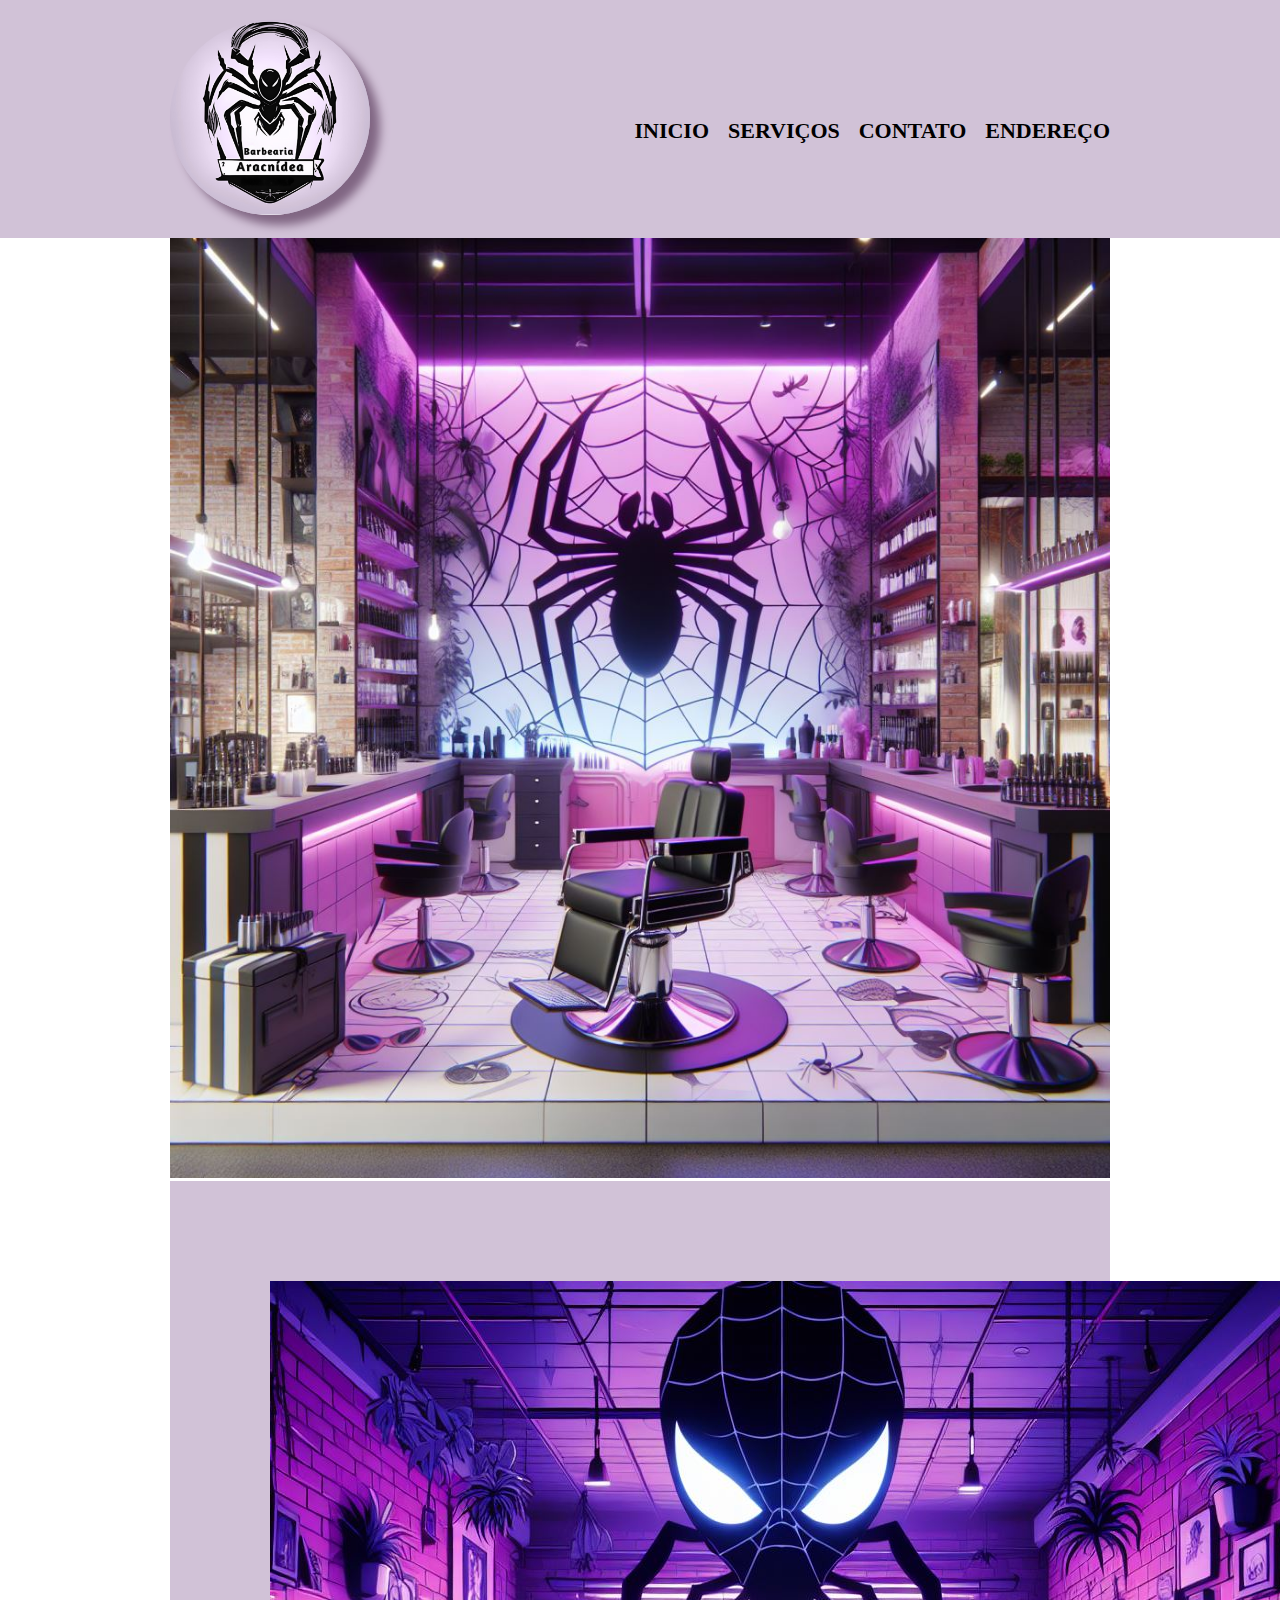
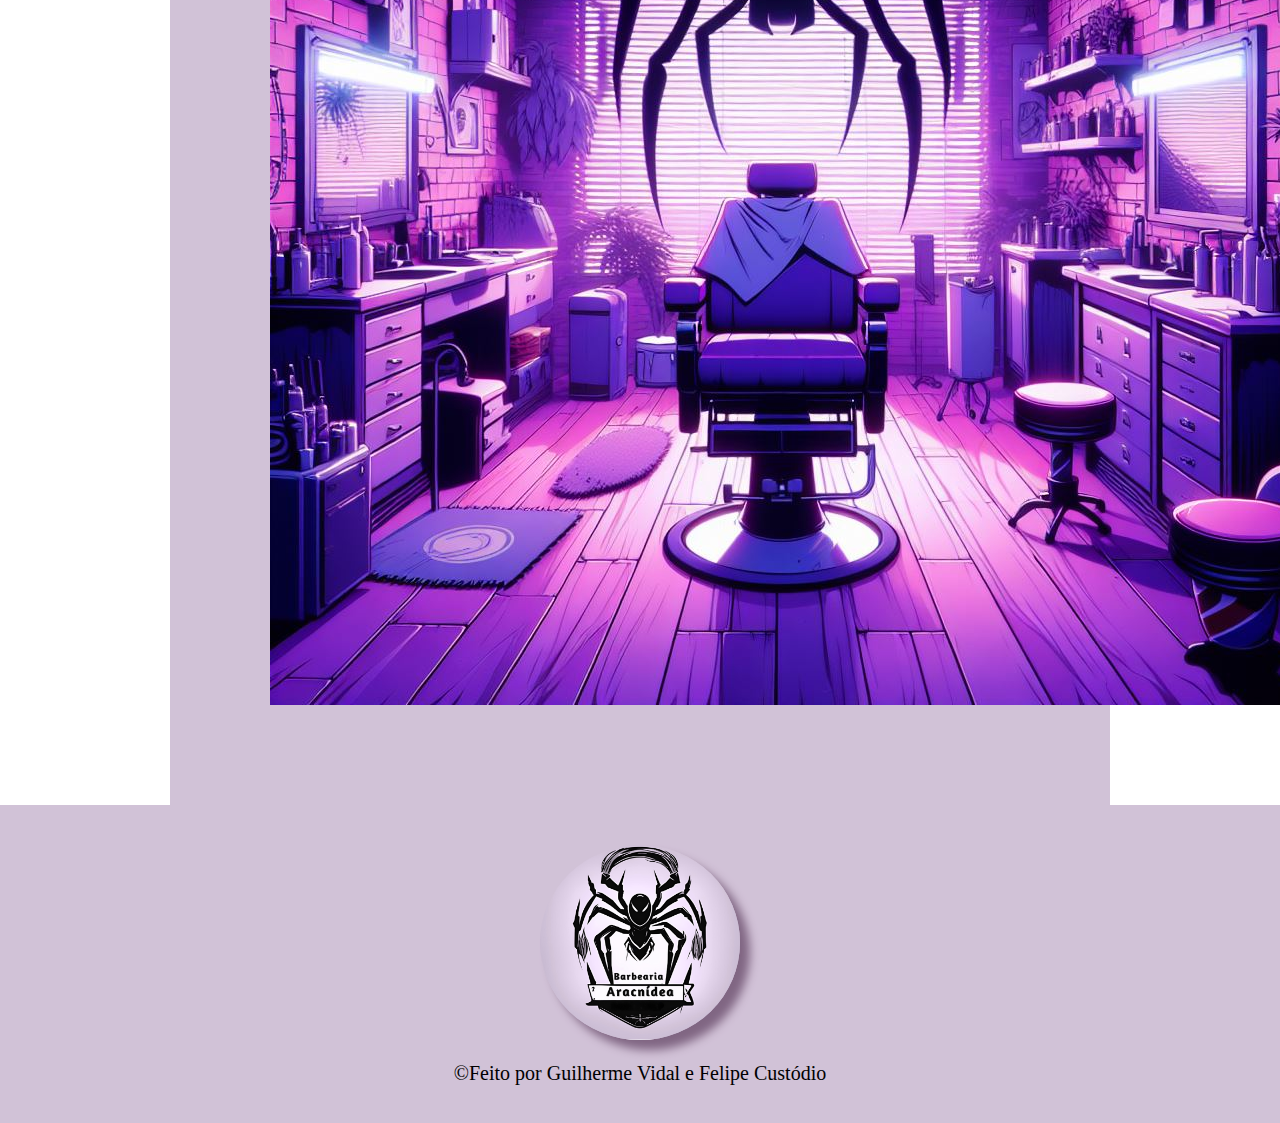
==== index.html @ 543e8085 "CADE MEU TEXTO" ====
<!DOCTYPE html>

<html lang="pt-br">

<head> 

    <meta charset="UTF-8">

    <meta name="viewport" content="width=device-width, initial-scale=1.0">

   <title>Barbearia do Homem Aranha</title>

   <link rel="stylesheet" href="./src/css/reset.css">
    <link rel="stylesheet" href="./src/css/style.css">  
</head>

<body>
   <header>
       
      <div class="caixa"> 
       
  
          <h1><img src="./src/img/homembarbeiro.png"></h1>
          <nav>
      <ul>
          <li><a href="Inicio.html">Inicio</a></li>
          <li><a href="servicos.html">Serviços</a></li>
          <li><a href="contato.html">Contato</a></li>
       <li><a href="enderecos.html">Endereço</a></li>
          </ul>
      </nav>
      </div>
  </header>


   <main>
 <section class="container">

    <img id="banner" src="./src/img/rosa-pra-branco.png.jpeg">
   
   </section>
   
    <section class="principal">
      
   <h2 class="titulo-principal"><p>🕸️Bem-vindo à Barbearia  Aracnídea!🕸️ 

   </h2>
    <b id="missao"><strong>🕷️Procurando por uma experiência de barbearia que seja fora do comum?🕷️ </strong>
   

   <p>Então venha à Barbearia Aracnídea, o local onde o estilo se entrelaça com a coragem, e a elegância é tecida com precisão. </p>
      
    <p>  Situada no coração da cidade, a Barbearia Aracnídea é mais do que apenas um espaço para cortes de cabelo e barba;
      
      é um santuário para os homens que buscam uma experiência única,
      
      inspirada na força e na astúcia das aranhas.</p>
     </b>
   </secion>  

   <div class="decoracao">
      <h3 class="titulo-centralizado">Decoração</h3>
      <ul>
         <li class="itens">Ao entrar, você será recebido por uma grande imagem de uma Aranha, presa na parede. </li>
     
         <li class="itens"> As cores predominantes são o roxo e o branco, deixando uma aparencia mais neon. </li>
     
         <li class="itens">Na Barbearia Aracnídea, os clientes não apenas recebem um corte de cabelo ou barba, mas também mergulham em uma experiência sensorial..</li> 
     
         <li class="itens">Enquanto aguardam, podem desfrutar de uma bebida especial, inspirada na teia de aranha, e relaxar em poltronas confortáveis, imersos na atmosfera única da barbearia. </li>

         <li class="itens"><b>A Barbearia Aracnídea é mais do que um local de cuidados masculinos; é um refúgio onde a ousadia e a elegância se encontram. Com sua atmosfera única e serviços de alta qualidade, a Barbearia Aracnídea convida os homens a se entregarem a uma experiência que combina a destreza das aranhas com a arte da barbearia.</b></li>
      </ul>
      <img src="./src/img/roxo-pra-branco.png.jpeg" class="imagemdadecoracao">

   </main>

   <footer>
      <img src="./src/img/homembarbeiro.png">
      <p class="copyright">&copy;Feito por Guilherme Vidal e Felipe Custódio</p>
      
      
   </footer>
 
   </div>
</body>

</html>
---- src/css/style.css ----
header h1 img{
    width: 200px;
    border-radius: 50%;
    box-shadow:10px 10px 10px rgb(128, 102, 131)
}
header{
    background-color: #D1C2D7;
    padding: 20px 0;
    
}
nav li {
   display:inline;
    margin: 0 0 0 15px;

}
 nav a {
    text-transform: uppercase;
    color: black;
    font-weight: bold;
    font-size: 22px;
    text-decoration: none;

 }

 .caixa {
     position: relative;
     width: 940px;
     margin: 0 auto;

 }
 nav {
    position: absolute;
    top: 100px;
    right:0px;

 }

 nav a:hover {
   color:purple;
   text-decoration: none;
 }

 .servicos {
    width:940px;
    margin: 0 auto;
    padding:50px 0;
 }

 .servicos li {
    display:inline-block;
    text-align: center;
    width: 30%;
    vertical-align: top;
    margin: 0 1.5%;
    padding: 30px 20px;
    box-sizing: border-box;
    border: 2px solid black;
    border-radius: 10px ;

 }
 .servicos li:hover{
   border-color: orangered;
 }
 .servicos li:active{
   border-color: chartreuse;
 }
 .servicos li:hover h2{
   font-size: 34px;
 }

 .servicos li img {
   width: 250px;

 }
.servicos h2{
   font-size: 30px;
   font-weight: bold;
}
.servico-descricao{
   font-size: 18px;
}
.servicos-preco {
   font-size: 22px;
   font-weight: bold;
   margin-top: 10px;

}
footer{
   background-color: 
   #D1C2D7;
   text-align: center;
   padding: 40px 0;

}
footer img{
   width:200px;
   border-radius: 50%;
   box-shadow:10px 10px 10px rgb(128, 102, 131)
}
.copyright{
   color:black;
   font-size: 20px;
   margin:20px 0 0;
}
main{
   width: 940px;
   margin: 0 auto;
  
}

form {
   margin: 40px 0;
}

form label , form p {
   display: block;
   font-size: 20px;
   margin: 0 0 10px;
}
.input-padrao{
display: block;
margin: 0 0 20px;
padding: 10px 25px;
width: 50%;
}
.checkbox{
   margin: 20px 0;
}

.enviar{
   width: 40%;
   padding: 15px 0 ;
   background-color: #55b658;
   color: white;
   font-weight: bold;
   font-size: 10px;
   border: none;
   border-radius: 5px;
   transition: 1s  all;
   cursor: pointer;
}
input[type=submit]:hover {
   background-color: #407a43;
   transform: scale(1.2);
 }

table{
   margin: 20px 0 40px;

}

thead{
   background-color: #55b658;
   color:white;
   font-weight: bold;


}
td, th{
   border: 1px solid black;
   padding: 8px 15px;
}
/* css da pagina principal*/

#banner{
   
   width: 100%;/* view width(largura da imagem)*/
   /*height:150vh;  view height(altura da imagem)
   background-size: cover;
   box-shadow: 1px 10px 10px #6B0098;*/
}
.principal{ 
   background-color: #D1C2D7;
   padding:100px;
   text-align: center;
   font-size:0em;
   margin:0 0 1em;
   clear:left
}
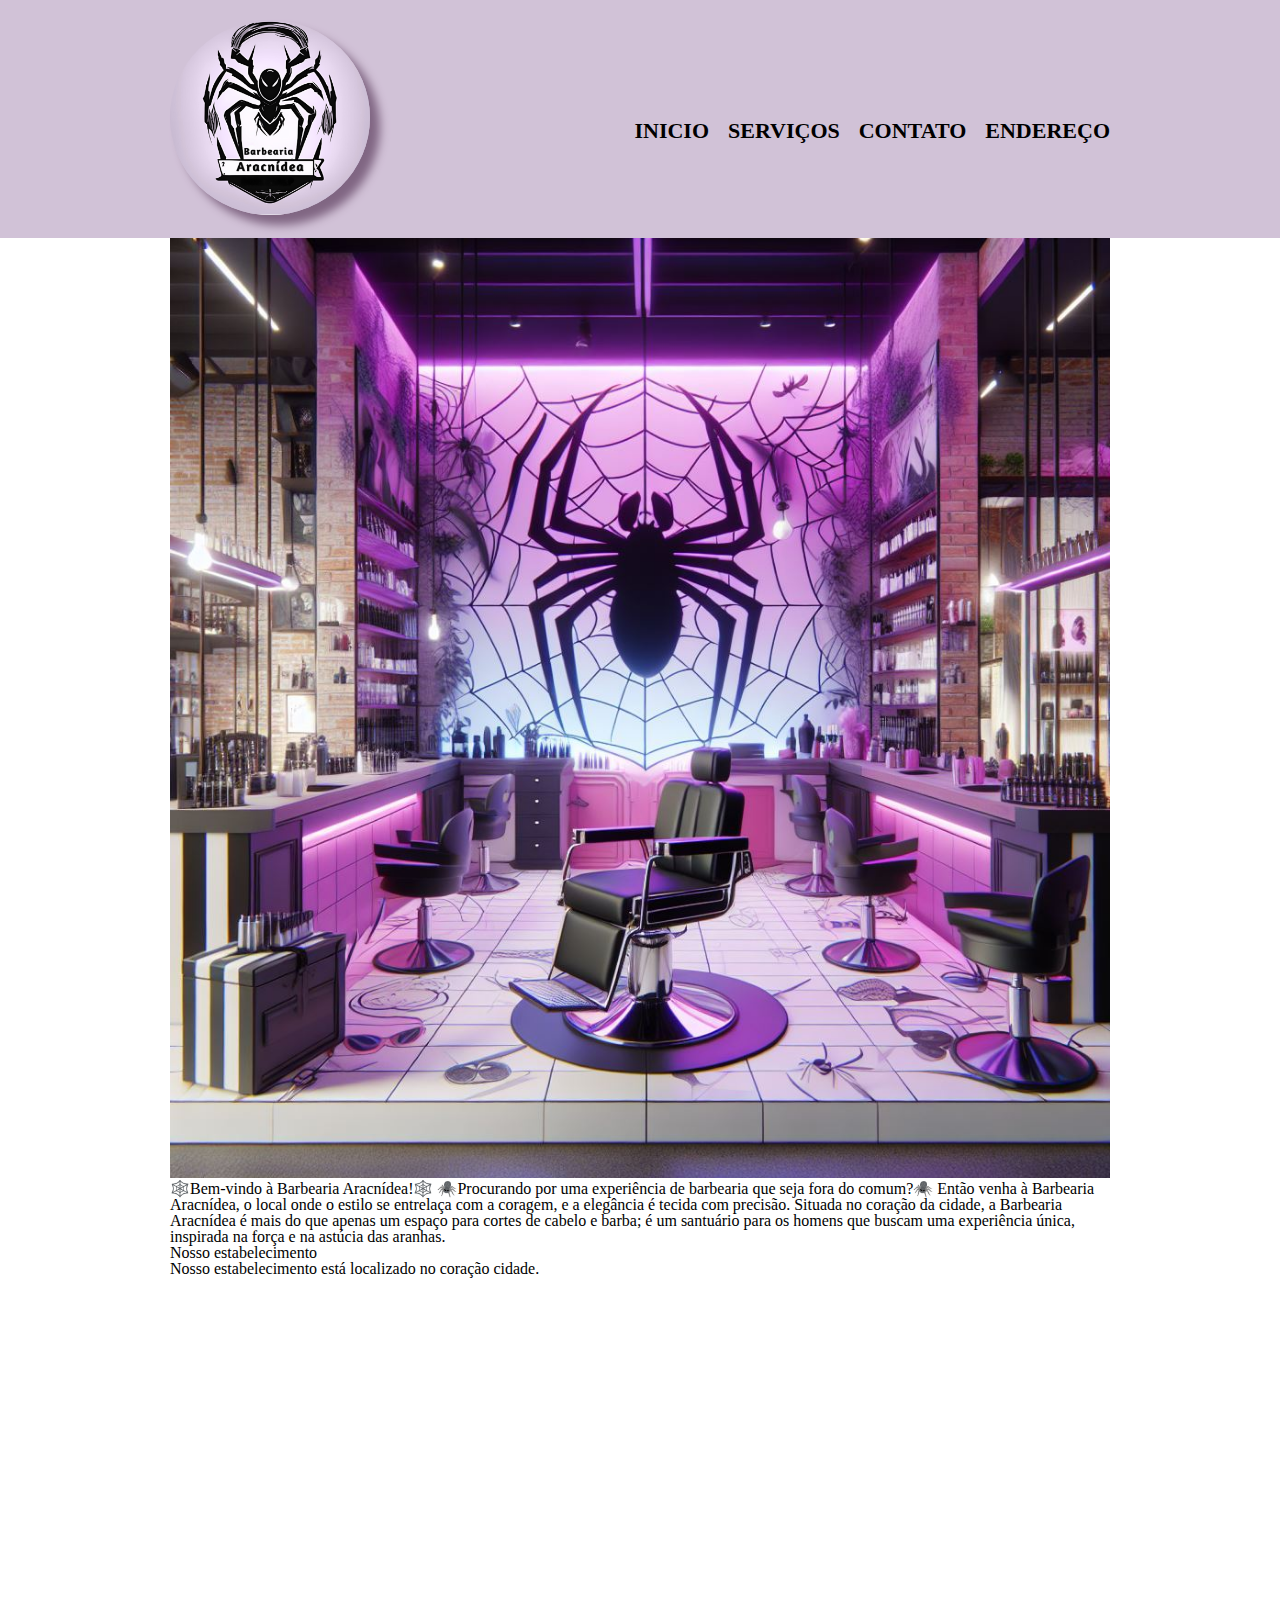
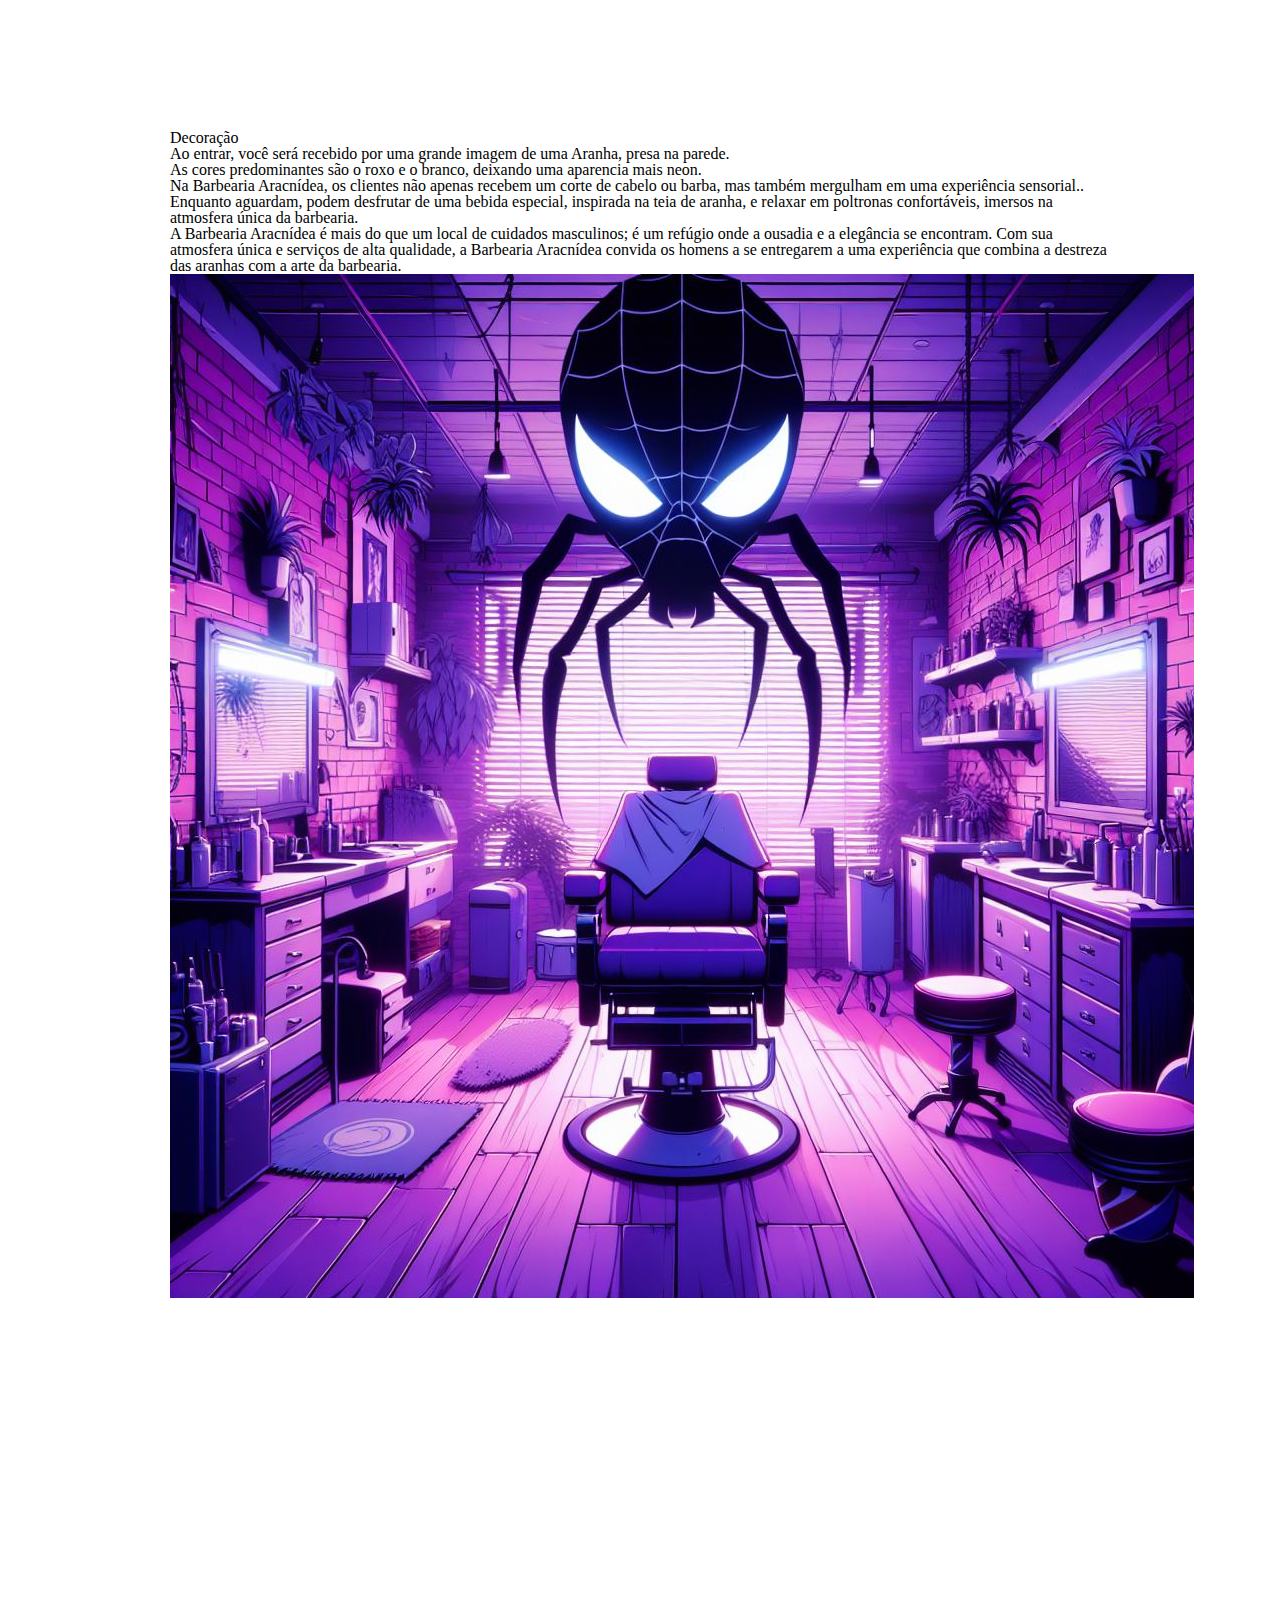
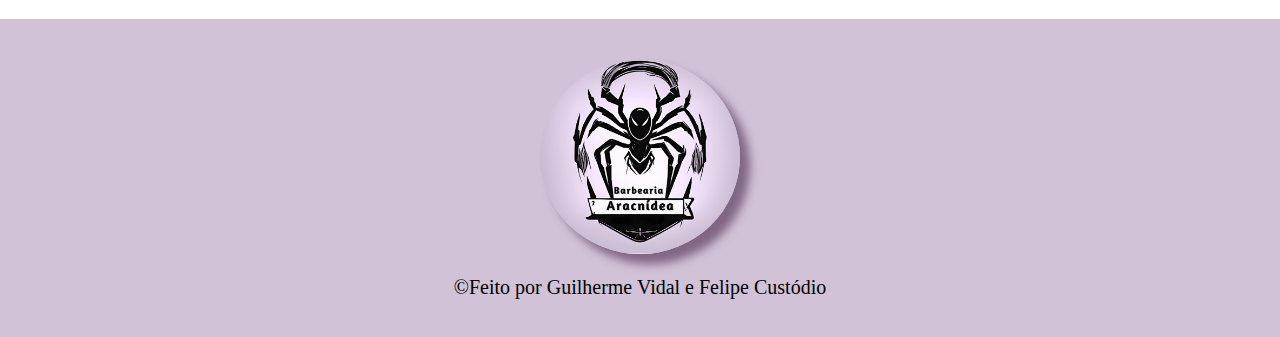
==== commit 2c4b85c1: "o texto voltou mas ficou FEIOOOOOOOOOOOOOOOOOOOO" ====
--- a/index.html
+++ b/index.html
@@ -23,7 +23,7 @@
           <h1><img src="./src/img/homembarbeiro.png"></h1>
           <nav>
       <ul>
-          <li><a href="Inicio.html">Inicio</a></li>
+          <li><a href="index.html">Inicio</a></li>
           <li><a href="servicos.html">Serviços</a></li>
           <li><a href="contato.html">Contato</a></li>
        <li><a href="enderecos.html">Endereço</a></li>
@@ -42,21 +42,31 @@
    
     <section class="principal">
       
-   <h2 class="titulo-principal"><p>🕸️Bem-vindo à Barbearia  Aracnídea!🕸️ 
+   🕸️Bem-vindo à Barbearia  Aracnídea!🕸️ 
 
-   </h2>
-    <b id="missao"><strong>🕷️Procurando por uma experiência de barbearia que seja fora do comum?🕷️ </strong>
+   <strong>🕷️Procurando por uma experiência de barbearia que seja fora do comum?🕷️ </strong>
    
 
-   <p>Então venha à Barbearia Aracnídea, o local onde o estilo se entrelaça com a coragem, e a elegância é tecida com precisão. </p>
+   Então venha à Barbearia Aracnídea, o local onde o estilo se entrelaça com a coragem, e a elegância é tecida com precisão. 
       
-    <p>  Situada no coração da cidade, a Barbearia Aracnídea é mais do que apenas um espaço para cortes de cabelo e barba;
+     Situada no coração da cidade, a Barbearia Aracnídea é mais do que apenas um espaço para cortes de cabelo e barba;
       
       é um santuário para os homens que buscam uma experiência única,
       
-      inspirada na força e na astúcia das aranhas.</p>
+      inspirada na força e na astúcia das aranhas.
      </b>
-   </secion>  
+   </section>  
+<section class="mapa">
+   <h2>
+      Nosso estabelecimento
+  </h2>
+
+   <p>
+      Nosso estabelecimento está localizado no coração cidade.
+   </p>
+<iframe src="https://www.google.com/maps/embed?pb=!1m18!1m12!1m3!1d1802.2484002170474!2d-49.26061407221936!3d-25.388175863034807!2m3!1f0!2f0!3f0!3m2!1i1024!2i768!4f13.1!3m3!1m2!1s0x94dce694a05ad2ad%3A0x8a87873250a2c6c4!2sCol%C3%A9gio%20Estadual%20%C3%82ngelo%20Gusso!5e0!3m2!1spt-BR!2sbr!4v1718710334807!5m2!1spt-BR!2sbr" width="600" height="450" style="border:0;" allowfullscreen="" loading="lazy" referrerpolicy="no-referrer-when-downgrade"></iframe>
+   </section>
+   
 
    <div class="decoracao">
       <h3 class="titulo-centralizado">Decoração</h3>
@@ -72,9 +82,13 @@
          <li class="itens"><b>A Barbearia Aracnídea é mais do que um local de cuidados masculinos; é um refúgio onde a ousadia e a elegância se encontram. Com sua atmosfera única e serviços de alta qualidade, a Barbearia Aracnídea convida os homens a se entregarem a uma experiência que combina a destreza das aranhas com a arte da barbearia.</b></li>
       </ul>
       <img src="./src/img/roxo-pra-branco.png.jpeg" class="imagemdadecoracao">
-
+     
    </main>
-
+  </div>
+  
+  <div class="video">
+   <iframe width="560" height="315" src="https://www.youtube.com/embed/pKC-9RlQnVU?si=rGlSkk5itPg5kha5" title="YouTube video player" frameborder="0" allow="accelerometer; autoplay; clipboard-write; encrypted-media; gyroscope; picture-in-picture; web-share" referrerpolicy="strict-origin-when-cross-origin" allowfullscreen></iframe>
+  </div>
    <footer>
       <img src="./src/img/homembarbeiro.png">
       <p class="copyright">&copy;Feito por Guilherme Vidal e Felipe Custódio</p>
@@ -82,7 +96,7 @@
       
    </footer>
  
-   </div>
+ 
 </body>
 
 </html>--- a/src/css/style.css
+++ b/src/css/style.css
@@ -169,11 +169,3 @@
    background-size: cover;
    box-shadow: 1px 10px 10px #6B0098;*/
 }
-.principal{ 
-   background-color: #D1C2D7;
-   padding:100px;
-   text-align: center;
-   font-size:0em;
-   margin:0 0 1em;
-   clear:left
-}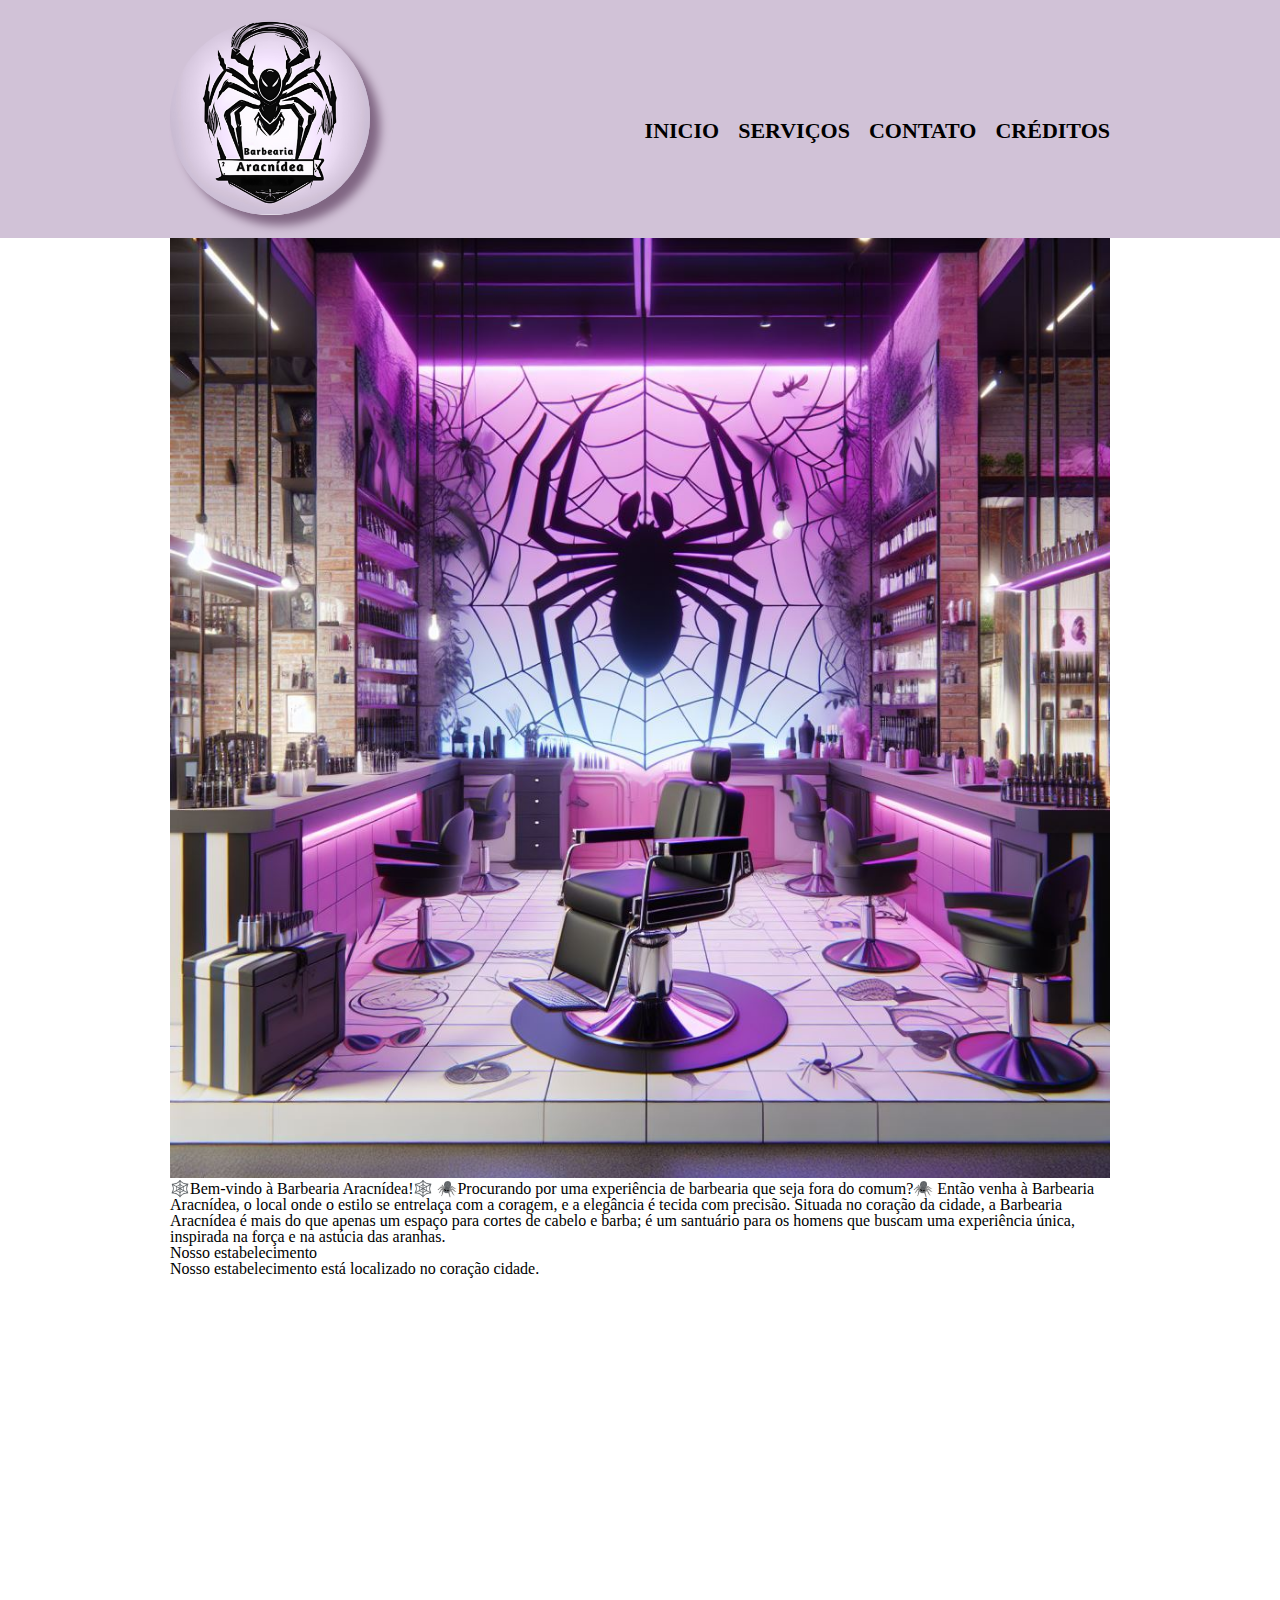
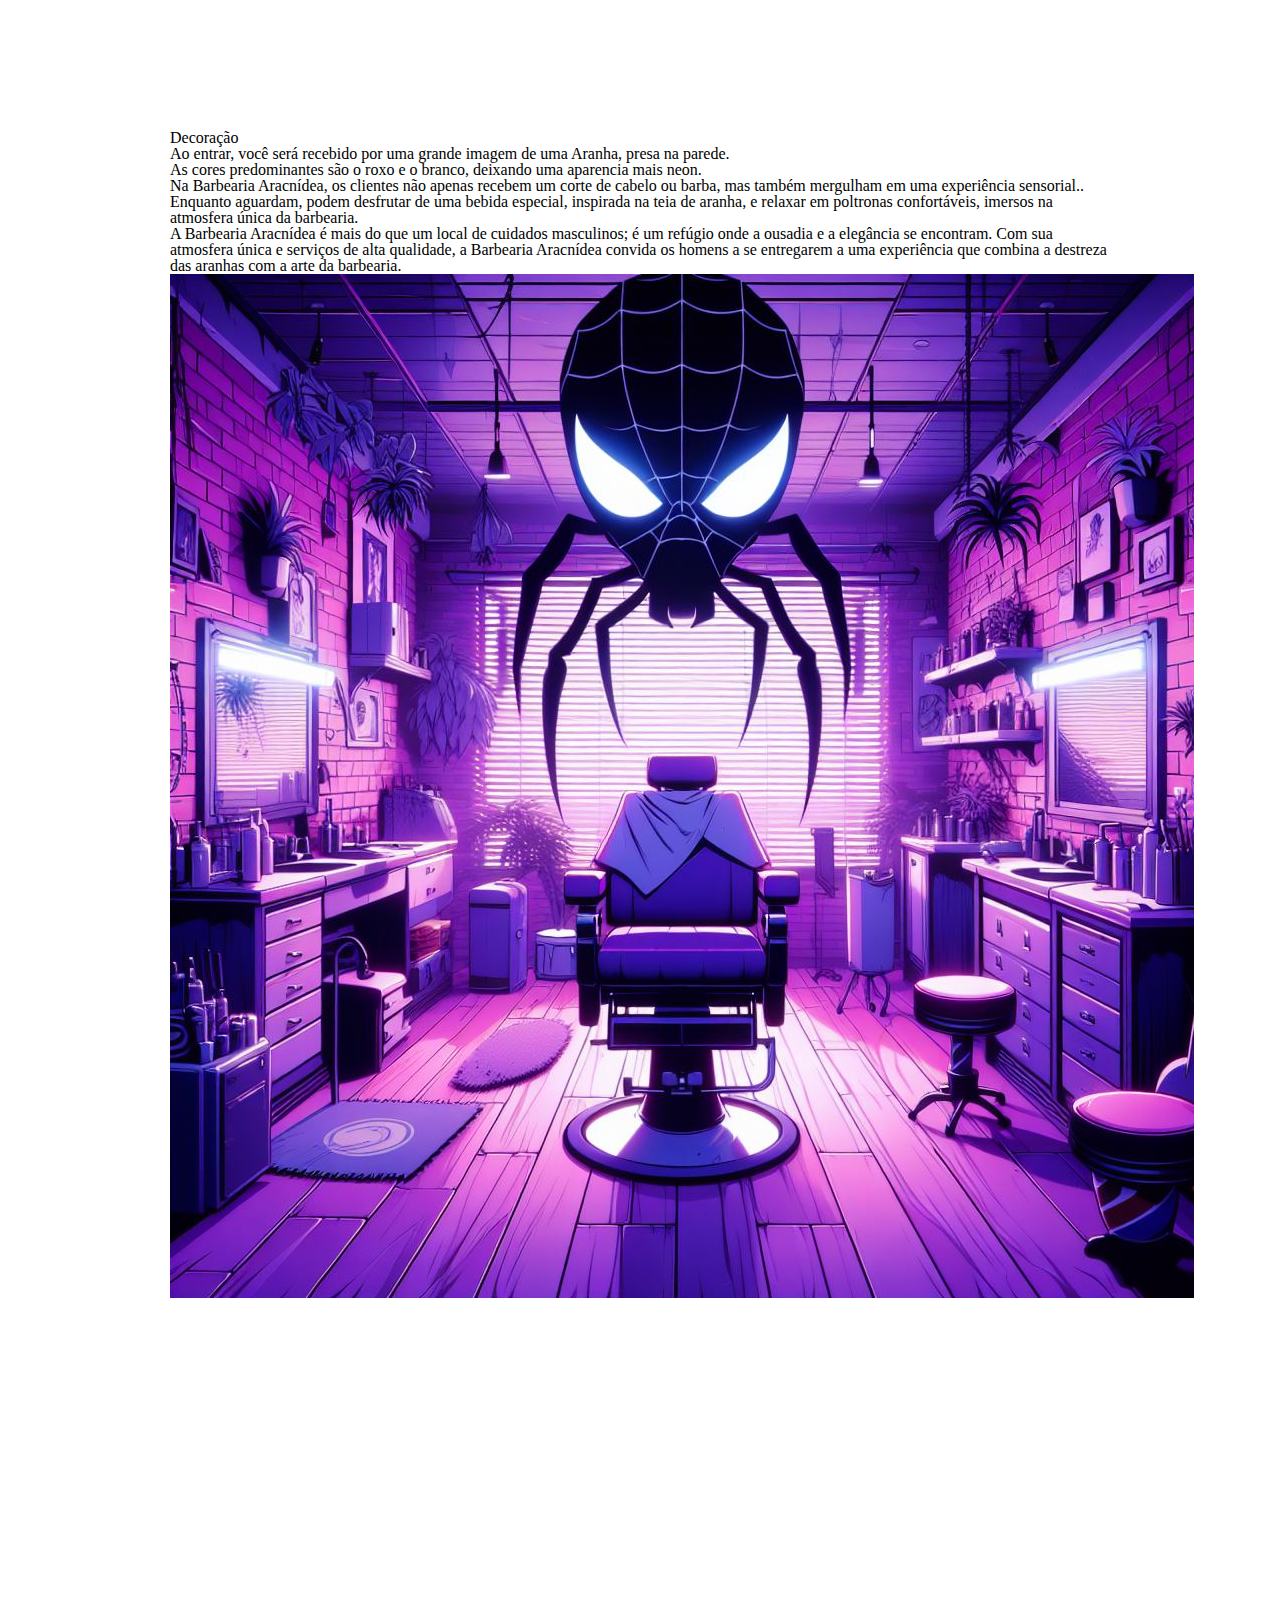
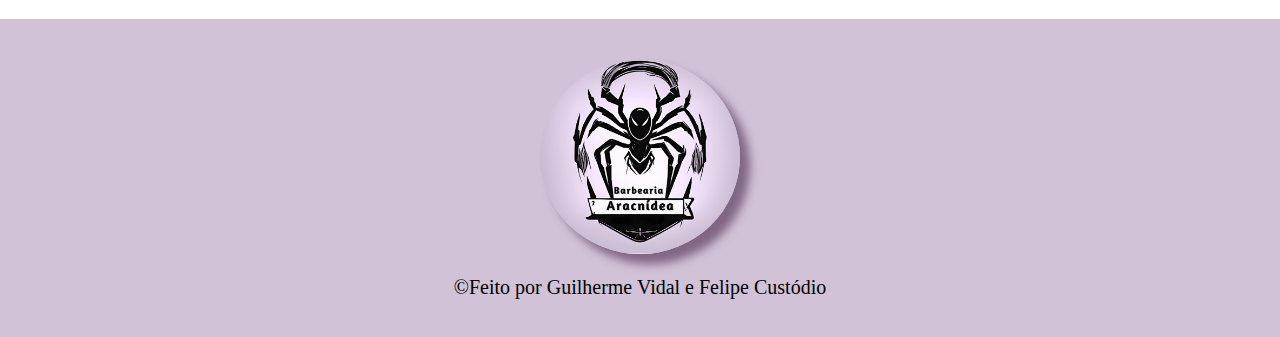
==== commit 8d9847b7: "Vou fazer a porra dos creditos funcionarem" ====
--- a/index.html
+++ b/index.html
@@ -8,7 +8,7 @@
 
     <meta name="viewport" content="width=device-width, initial-scale=1.0">
 
-   <title>Barbearia do Homem Aranha</title>
+   <title>Barbearia Aracnídea</title>
 
    <link rel="stylesheet" href="./src/css/reset.css">
     <link rel="stylesheet" href="./src/css/style.css">  
@@ -26,7 +26,7 @@
           <li><a href="index.html">Inicio</a></li>
           <li><a href="servicos.html">Serviços</a></li>
           <li><a href="contato.html">Contato</a></li>
-       <li><a href="enderecos.html">Endereço</a></li>
+       <li><a href="creditos.html">Créditos</a></li>
           </ul>
       </nav>
       </div>
@@ -87,8 +87,7 @@
   </div>
   
   <div class="video">
-   <iframe width="560" height="315" src="https://www.youtube.com/embed/pKC-9RlQnVU?si=rGlSkk5itPg5kha5" title="YouTube video player" frameborder="0" allow="accelerometer; autoplay; clipboard-write; encrypted-media; gyroscope; picture-in-picture; web-share" referrerpolicy="strict-origin-when-cross-origin" allowfullscreen></iframe>
-  </div>
+   <iframe width="560" height="315" src="https://www.youtube.com/embed/3hGpuCHzelI?si=ddwbgCifl7JzNaAo" title="YouTube video player" frameborder="0" allow="accelerometer; autoplay; clipboard-write; encrypted-media; gyroscope; picture-in-picture; web-share" referrerpolicy="strict-origin-when-cross-origin" allowfullscreen></iframe> </div>
    <footer>
       <img src="./src/img/homembarbeiro.png">
       <p class="copyright">&copy;Feito por Guilherme Vidal e Felipe Custódio</p>
--- a/src/css/style.css
+++ b/src/css/style.css
@@ -169,3 +169,31 @@
    background-size: cover;
    box-shadow: 1px 10px 10px #6B0098;*/
 }
+.video{
+   text-align: center;
+}
+body {
+   background-image: url(img/rosa-pra-branco.png.jpeg);
+}
+/**{
+   padding: 0;
+   margin: 0;
+   box-sizing: border-box;
+   font-family: Century Gothic;
+   font-weight: bold;
+}
+:root{
+   --colorBack: #040305;
+   --colorPurple: #9800ce;
+   --colorGrey: rgb(87, 87 ,87)
+
+}
+main{
+   display: flex;
+   justify-content: center;
+   align-items: center;
+   min-height: 100vh;
+   font-size: 5em;
+   background: var(--colorBack);
+   color: var(--colorGrey);*/
+
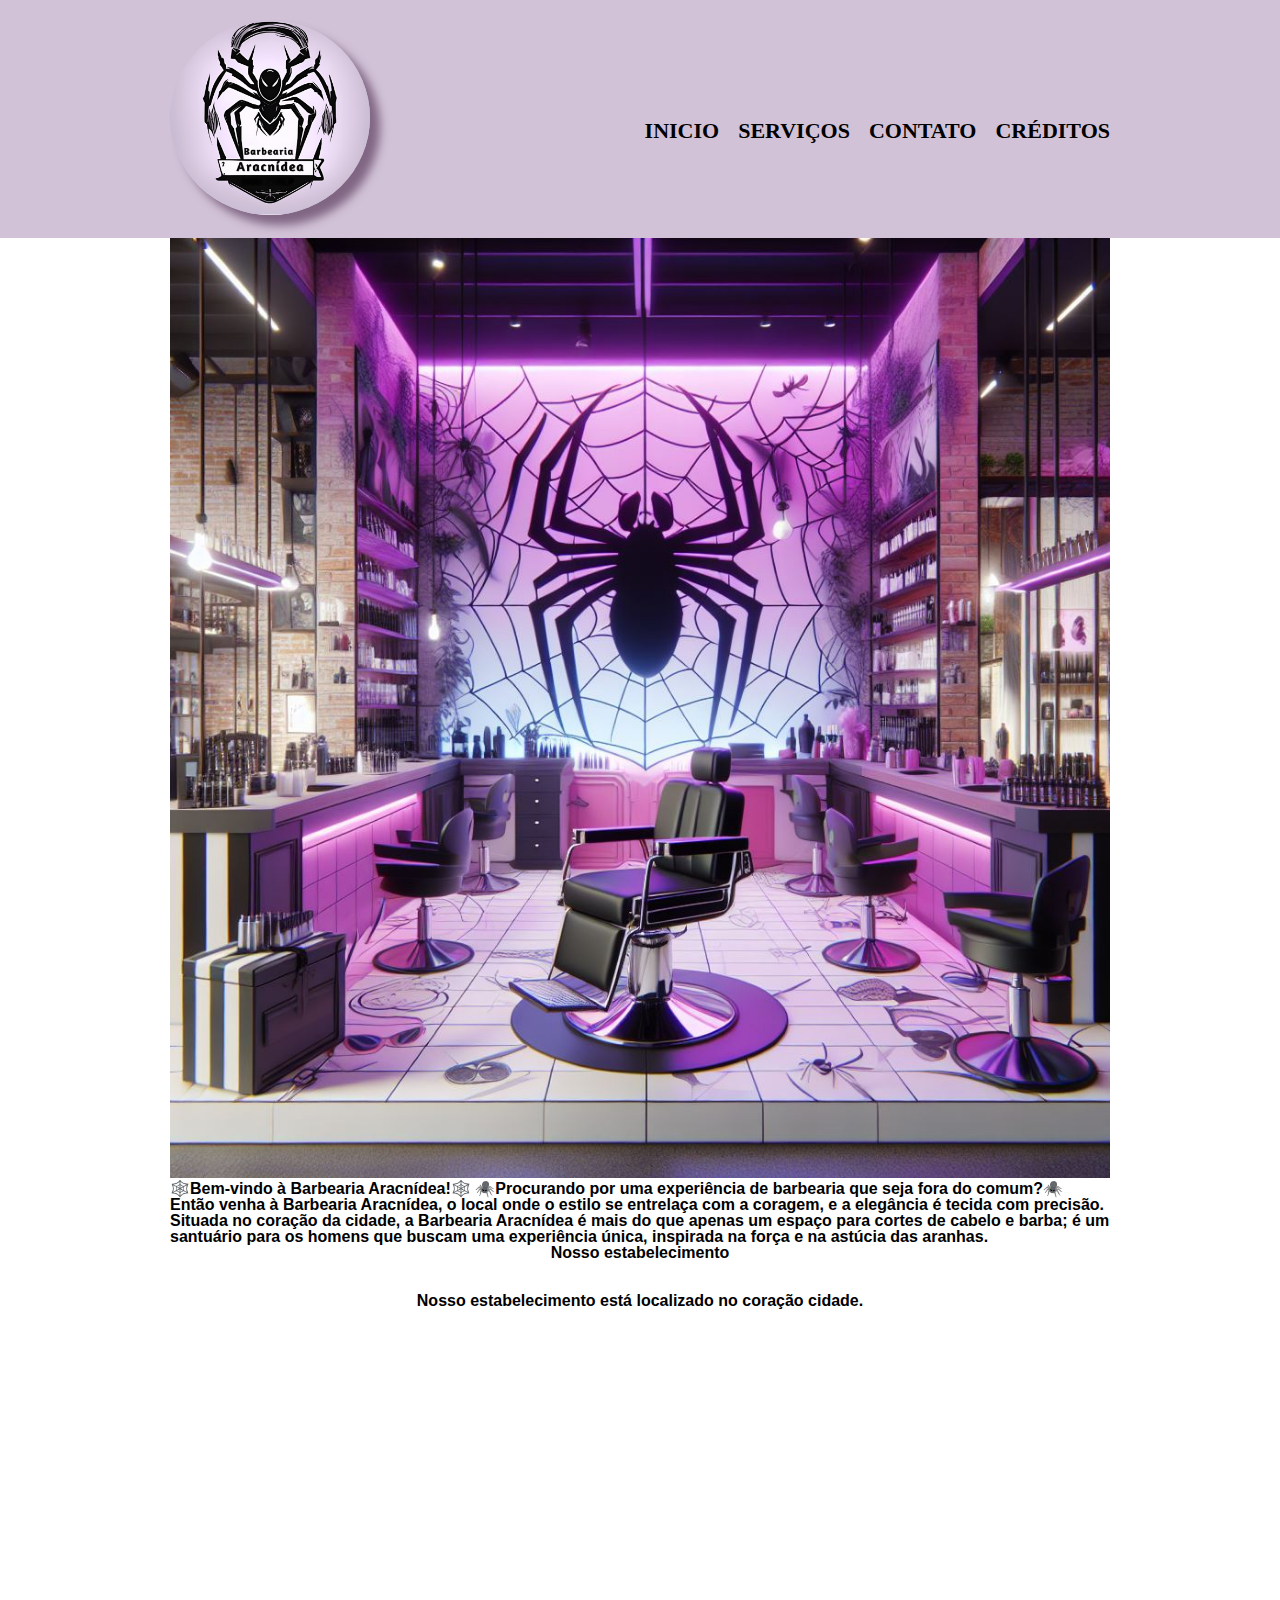
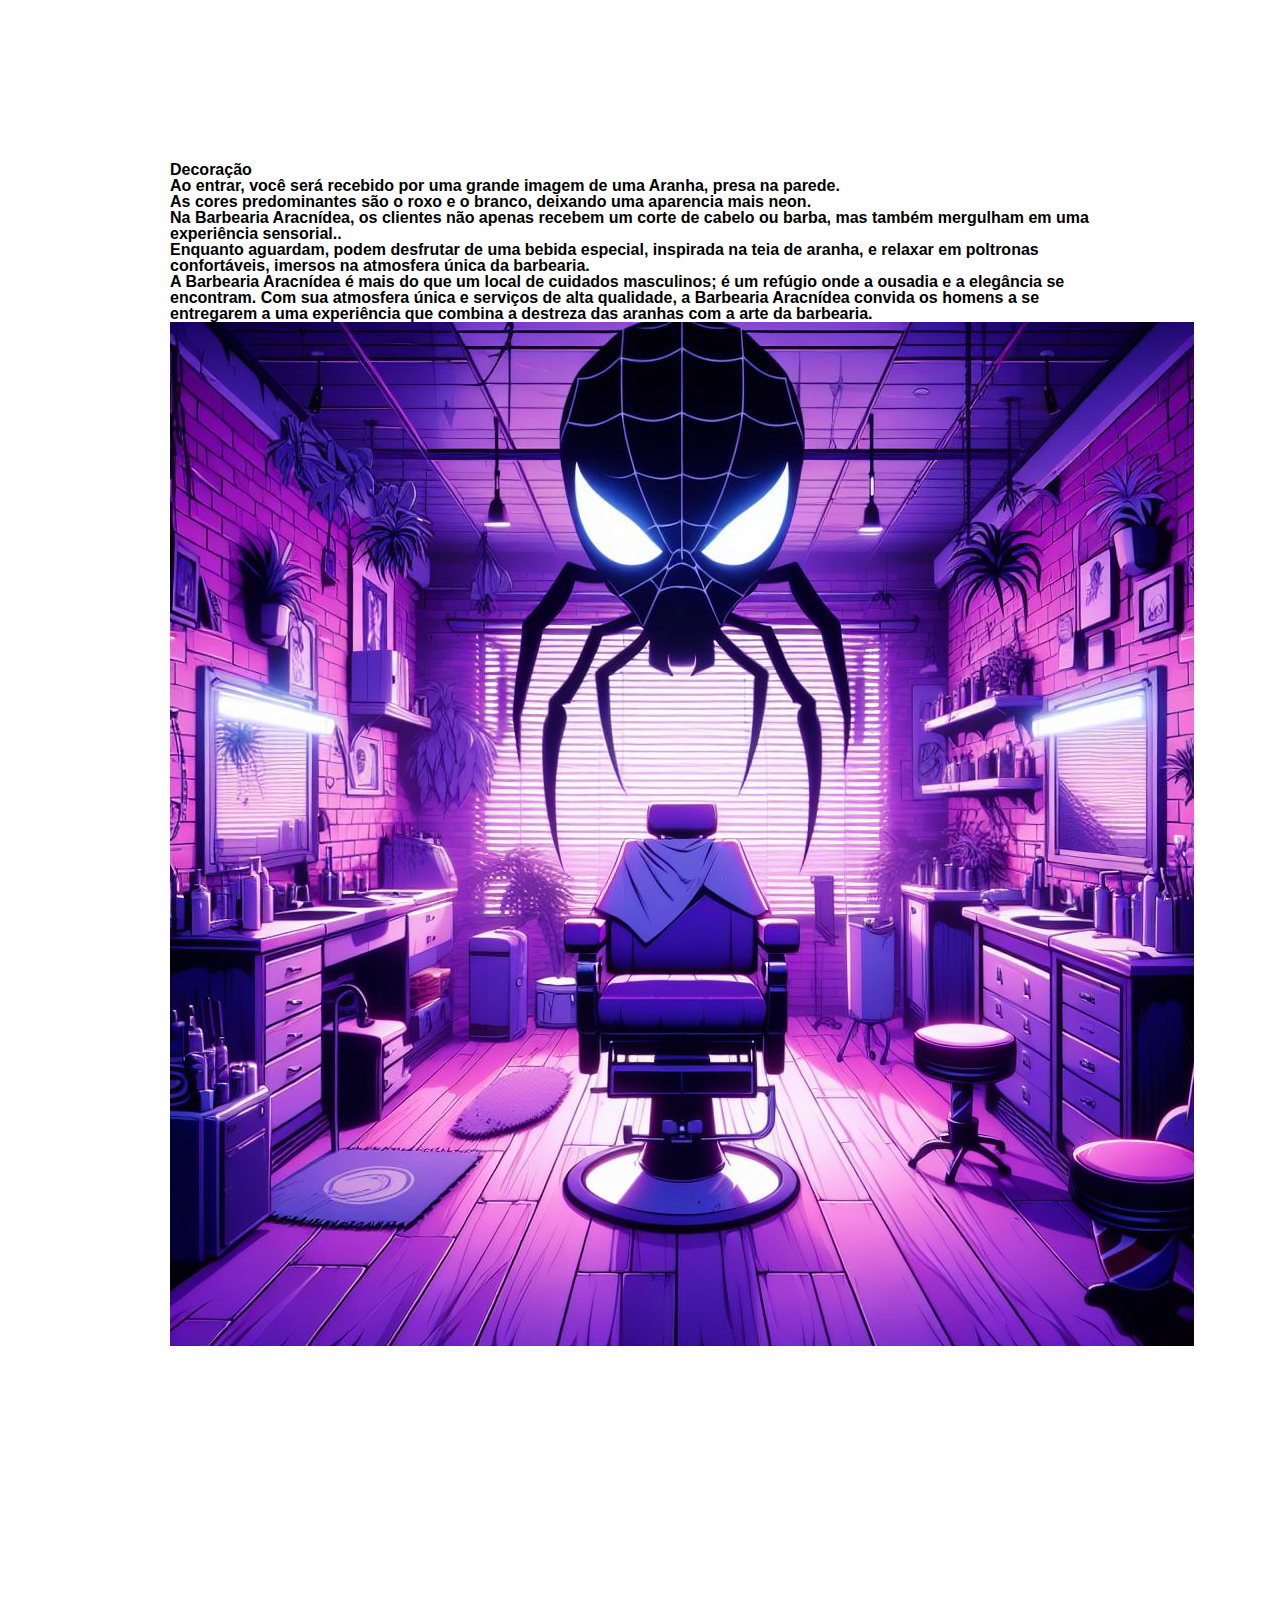
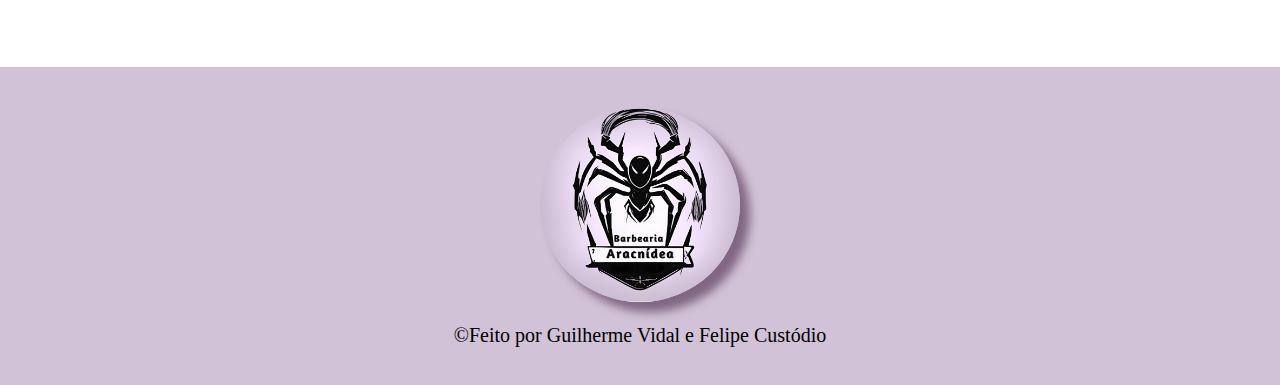
==== commit b65ec317: "ta bonito os creditos" ====
--- a/index.html
+++ b/index.html
@@ -15,6 +15,7 @@
 </head>
 
 <body>
+   
    <header>
        
       <div class="caixa"> 
@@ -34,13 +35,13 @@
 
 
    <main>
- <section class="container">
+ <div class="container">
 
     <img id="banner" src="./src/img/rosa-pra-branco.png.jpeg">
    
-   </section>
+   </div>
    
-    <section class="principal">
+    <div class="principal">
       
    🕸️Bem-vindo à Barbearia  Aracnídea!🕸️ 
 
@@ -55,17 +56,18 @@
       
       inspirada na força e na astúcia das aranhas.
      </b>
-   </section>  
-<section class="mapa">
+   </div>  
+<div class="mapa">
    <h2>
       Nosso estabelecimento
   </h2>
-
+<br>
+<br>
    <p>
       Nosso estabelecimento está localizado no coração cidade.
    </p>
 <iframe src="https://www.google.com/maps/embed?pb=!1m18!1m12!1m3!1d1802.2484002170474!2d-49.26061407221936!3d-25.388175863034807!2m3!1f0!2f0!3f0!3m2!1i1024!2i768!4f13.1!3m3!1m2!1s0x94dce694a05ad2ad%3A0x8a87873250a2c6c4!2sCol%C3%A9gio%20Estadual%20%C3%82ngelo%20Gusso!5e0!3m2!1spt-BR!2sbr!4v1718710334807!5m2!1spt-BR!2sbr" width="600" height="450" style="border:0;" allowfullscreen="" loading="lazy" referrerpolicy="no-referrer-when-downgrade"></iframe>
-   </section>
+   </div>
    
 
    <div class="decoracao">
--- a/src/css/style.css
+++ b/src/css/style.css
@@ -1,3 +1,10 @@
+*{
+padding: 0;
+margin: 0;
+box-sizing: border-box;
+font-family:'Franklin Gothic Medium', 'Arial Narrow', Arial, sans-serif ;
+font-weight: bold;
+}
 header h1 img{
     width: 200px;
     border-radius: 50%;
@@ -172,28 +179,9 @@
 .video{
    text-align: center;
 }
-body {
-   background-image: url(img/rosa-pra-branco.png.jpeg);
+body{
+   background-image: url(src/img/preto.png);
 }
-/**{
-   padding: 0;
-   margin: 0;
-   box-sizing: border-box;
-   font-family: Century Gothic;
-   font-weight: bold;
+.mapa{
+   text-align: center;
 }
-:root{
-   --colorBack: #040305;
-   --colorPurple: #9800ce;
-   --colorGrey: rgb(87, 87 ,87)
-
-}
-main{
-   display: flex;
-   justify-content: center;
-   align-items: center;
-   min-height: 100vh;
-   font-size: 5em;
-   background: var(--colorBack);
-   color: var(--colorGrey);*/
-
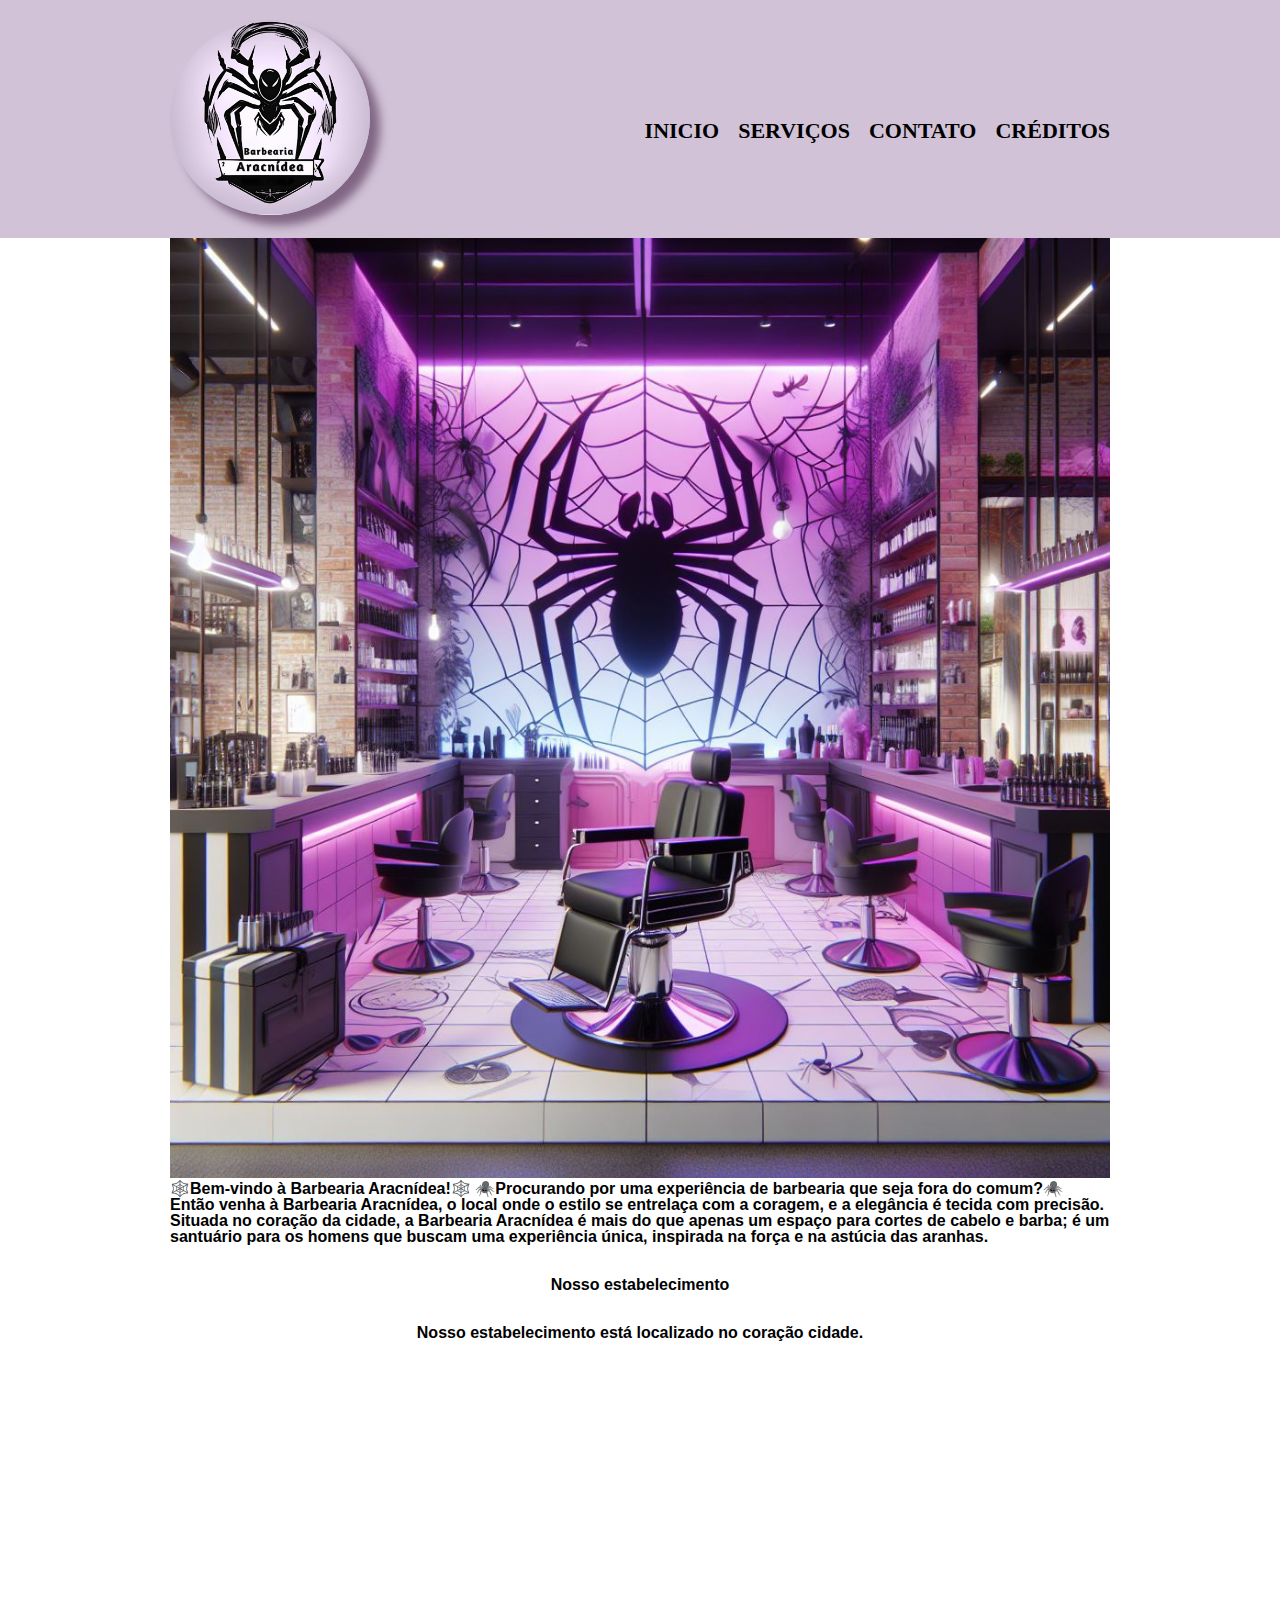
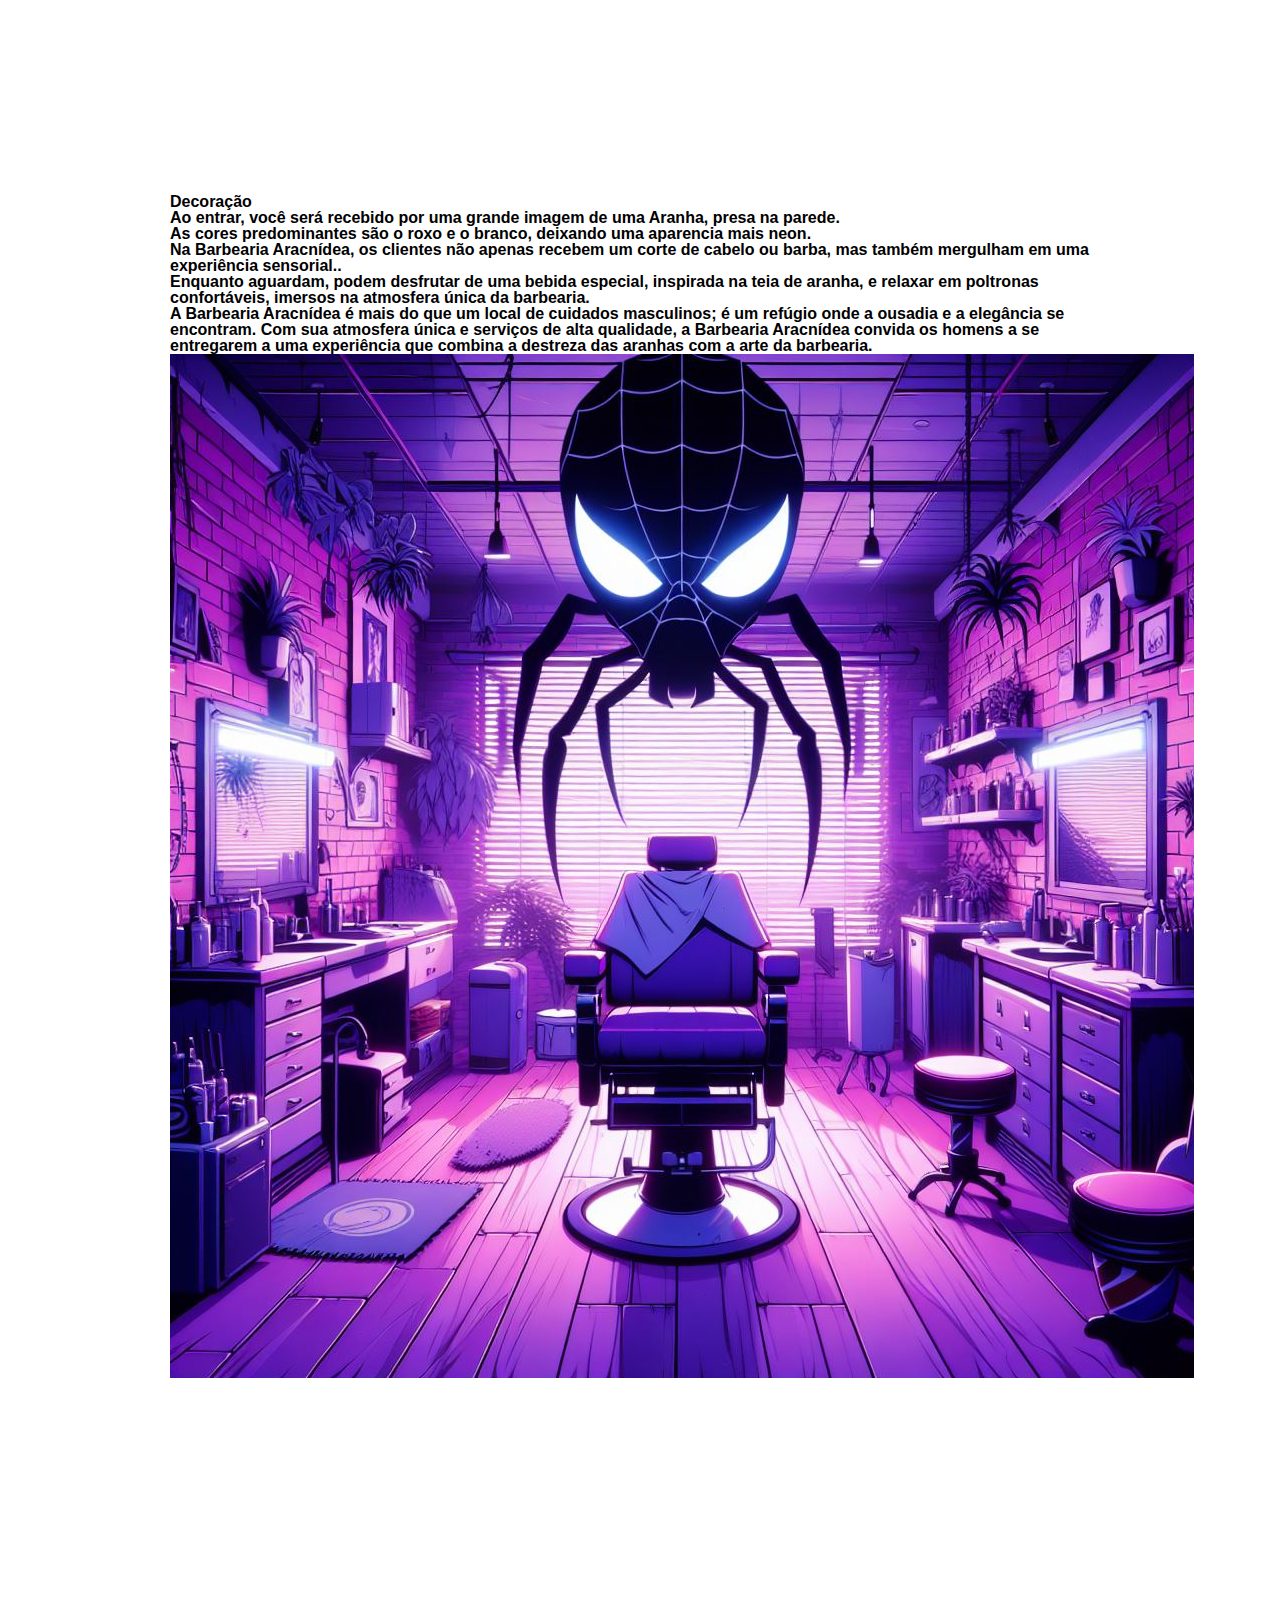
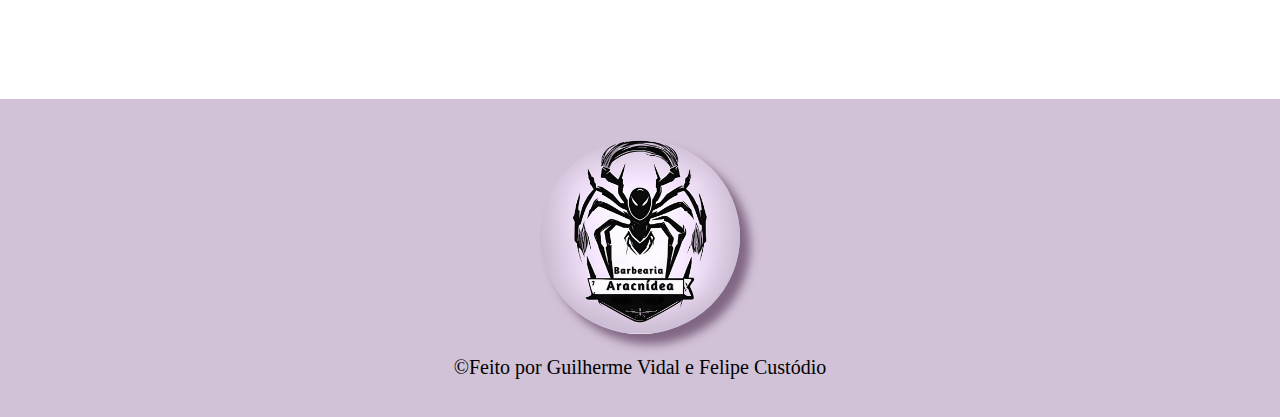
==== commit 2c4101b8: "com neon até" ====
--- a/index.html
+++ b/index.html
@@ -57,6 +57,8 @@
       inspirada na força e na astúcia das aranhas.
      </b>
    </div>  
+   <br>
+   <br>
 <div class="mapa">
    <h2>
       Nosso estabelecimento
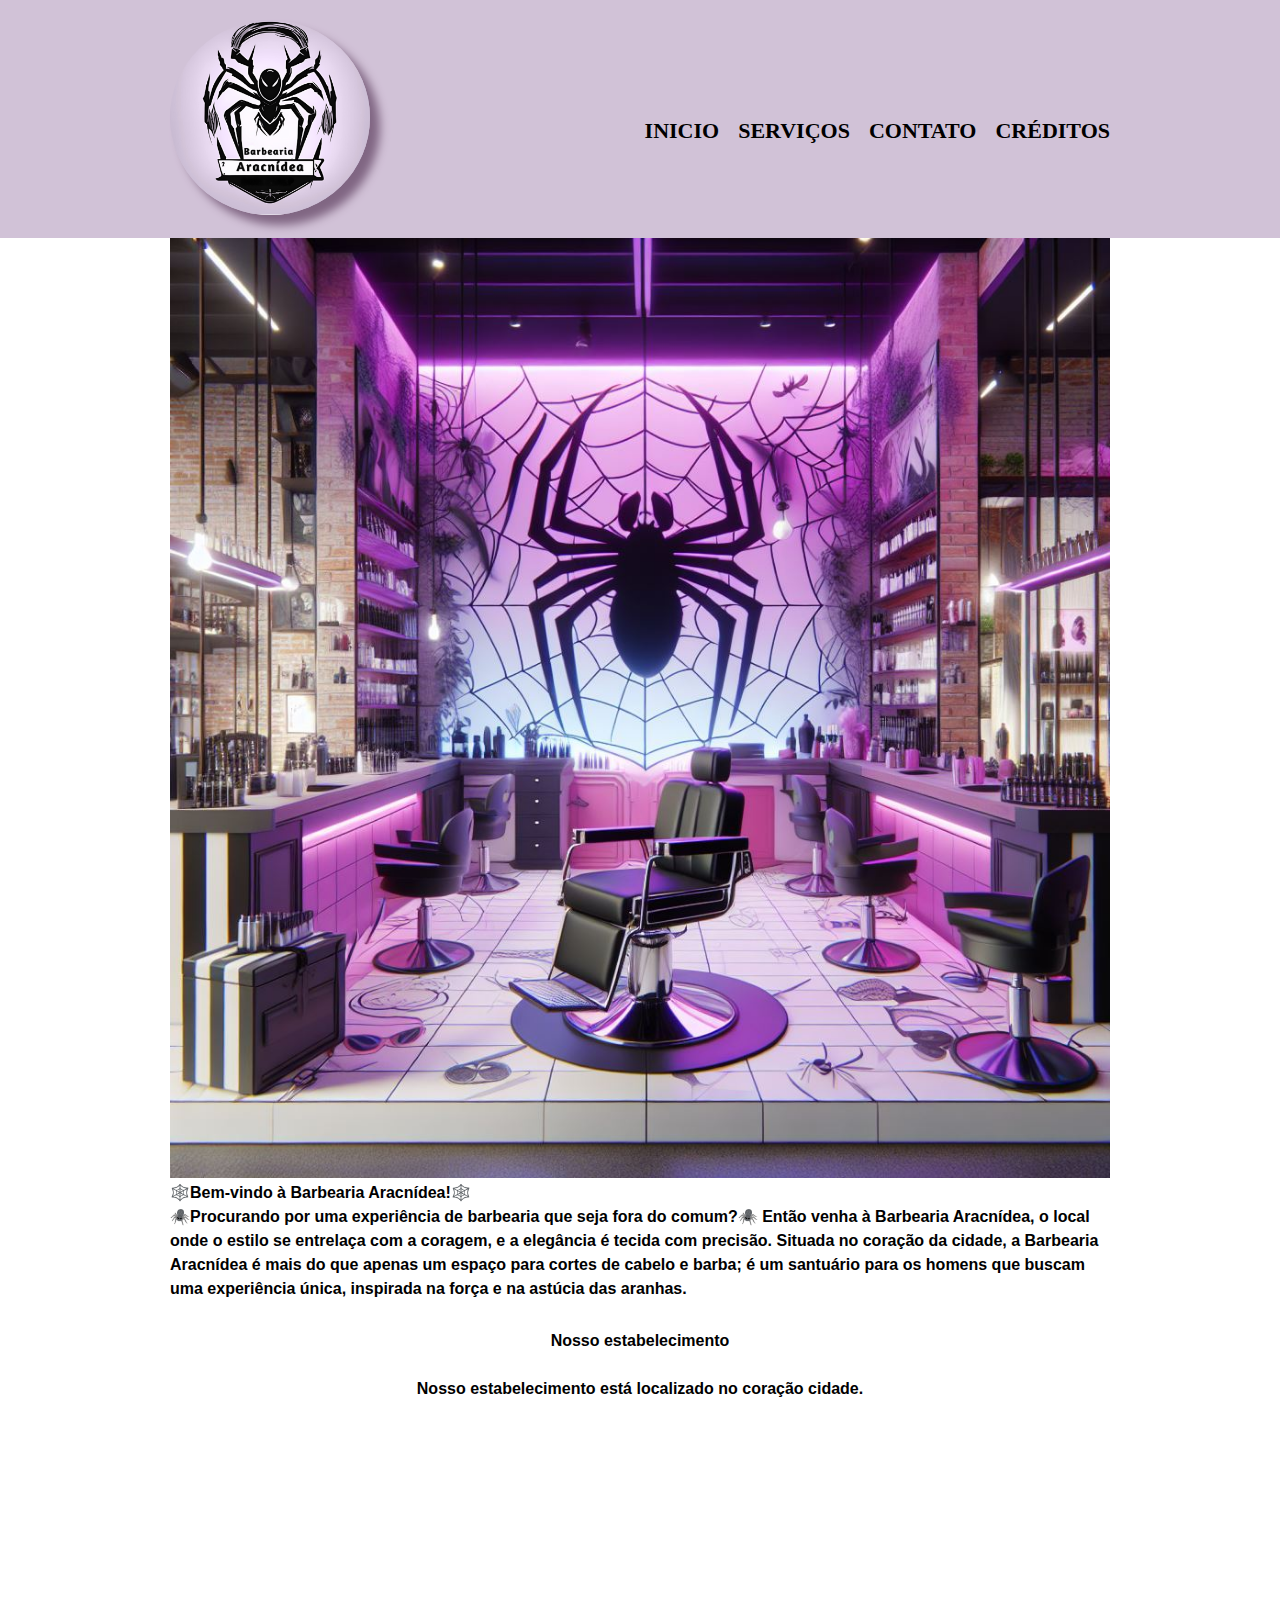
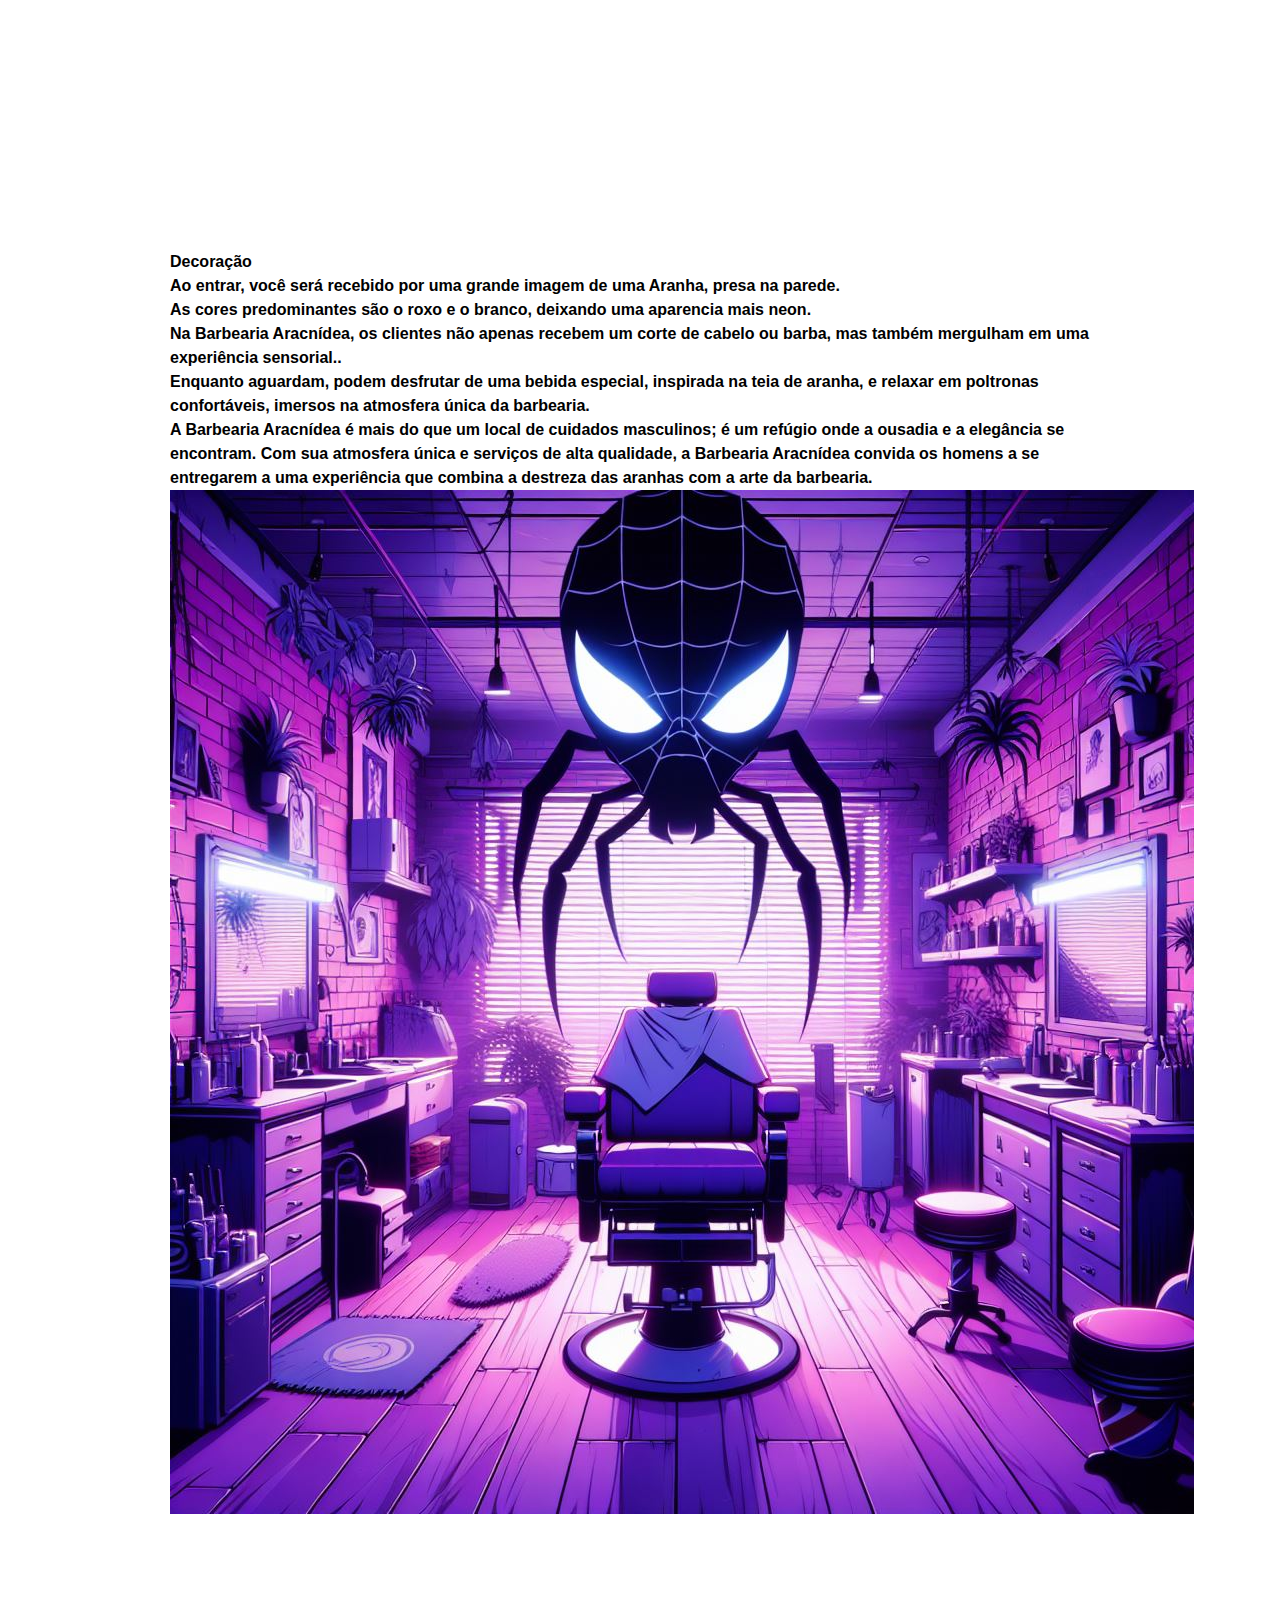
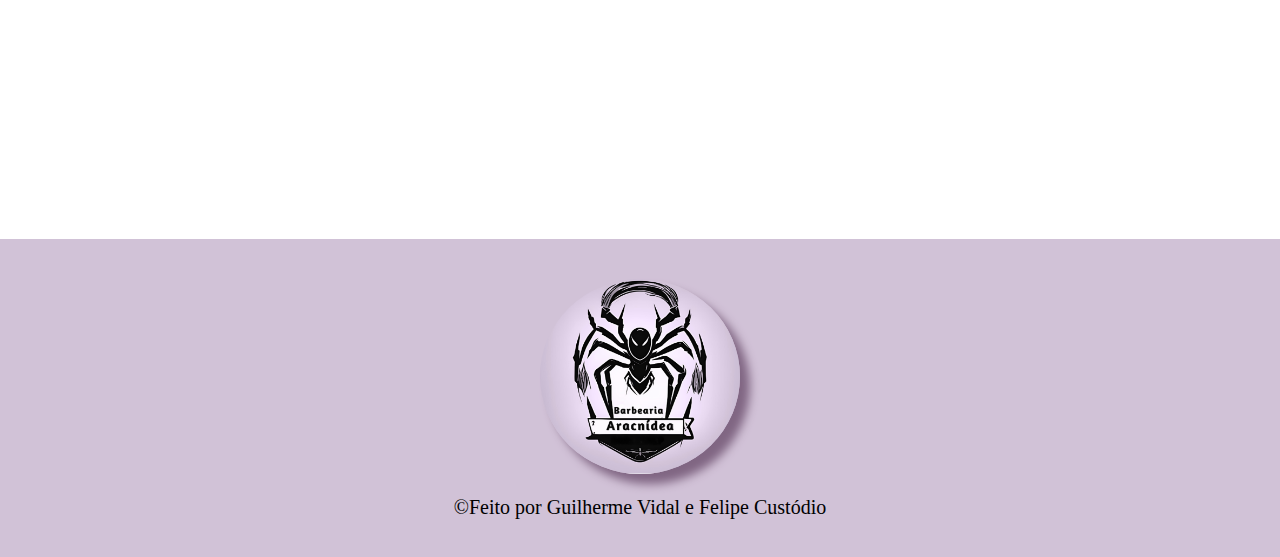
==== commit df090757: "o azul ficou massa" ====
--- a/index.html
+++ b/index.html
@@ -43,7 +43,7 @@
    
     <div class="principal">
       
-   🕸️Bem-vindo à Barbearia  Aracnídea!🕸️ 
+  <p> 🕸️Bem-vindo à Barbearia  Aracnídea!🕸️ </p>
 
    <strong>🕷️Procurando por uma experiência de barbearia que seja fora do comum?🕷️ </strong>
    
--- a/src/css/style.css
+++ b/src/css/style.css
@@ -1,3 +1,5 @@
+@import url('https://fonts.googleapis.com/css2?family=Playwrite+AU+QLD:wght@100..400&display=swap');
+
 *{
 padding: 0;
 margin: 0;
@@ -5,6 +7,13 @@
 font-family:'Franklin Gothic Medium', 'Arial Narrow', Arial, sans-serif ;
 font-weight: bold;
 }
+:root{
+   --colorBack: #fff;
+   --colorPurple: #9800ce;
+   --colorGrey: rgb(87, 87 ,87);
+   --colorCiano: rgb(0, 156, 184);
+   --colorBlue: #0c2e4e;  
+}
 header h1 img{
     width: 200px;
     border-radius: 50%;
@@ -33,7 +42,7 @@
      position: relative;
      width: 940px;
      margin: 0 auto;
-
+   text-shadow: var(--colorPurple);
  }
  nav {
     position: absolute;
@@ -43,10 +52,31 @@
  }
 
  nav a:hover {
-   color:purple;
+   color:rgb(68, 18, 68);
    text-decoration: none;
- }
-
+   
+   text-shadow: 0 0 15px var(--colorPurple);
+   transition: all 0.2s ease-in-out;
+
+ }
+.centralizar{
+   display: flex;
+  flex-wrap: wrap;
+  justify-content: center;
+  align-items: center;
+  max-width: 1200px;
+
+}
+.centralizar form{
+   align-items: center;
+ 
+}
+.table{
+   
+   justify-content: center;
+   align-items: center;
+  
+}
  .servicos {
     width:940px;
     margin: 0 auto;
@@ -66,10 +96,14 @@
 
  }
  .servicos li:hover{
-   border-color: orangered;
+   cursor: pointer;
+   border-color: var(--colorPurple);
+   box-shadow: 0 0 15px var(--colorPurple),inset 0 0 15px var(--colorPurple);
+   text-shadow: 0 0 15px var(--colorPurple);
+   transition: all 0.5s ease-in-out;
  }
  .servicos li:active{
-   border-color: chartreuse;
+   border-color: var(--colorCiano);
  }
  .servicos li:hover h2{
    font-size: 34px;
@@ -115,6 +149,8 @@
   
 }
 
+/* Css pagina contato */
+
 form {
    margin: 40px 0;
 }
@@ -128,27 +164,32 @@
 display: block;
 margin: 0 0 20px;
 padding: 10px 25px;
-width: 50%;
+width: 100%;
 }
 .checkbox{
    margin: 20px 0;
 }
 
 .enviar{
-   width: 40%;
+   width: 100%;
    padding: 15px 0 ;
-   background-color: #55b658;
-   color: white;
-   font-weight: bold;
-   font-size: 10px;
+   background-color: black;
+   color: var(--colorCiano);
+   font-family: 'Playwrite';
+   font-weight: bold;
+   font-size: 1.2em;
    border: none;
    border-radius: 5px;
    transition: 1s  all;
    cursor: pointer;
+  
 }
 input[type=submit]:hover {
-   background-color: #407a43;
+   background-color: #0c2e4e;
    transform: scale(1.2);
+ box-shadow: 0 0 15px var(--colorBlue),inset 0 0 15px var(--colorBlue);
+   text-shadow: 0 0 15px var(--colorBlue);
+   transition: all 0.5s ease-in-out;
  }
 
 table{
@@ -157,8 +198,8 @@
 }
 
 thead{
-   background-color: #55b658;
-   color:white;
+   background-color: var(--colorBlue);
+   color:var(--colorCiano);
    font-weight: bold;
 
 
@@ -176,6 +217,12 @@
    background-size: cover;
    box-shadow: 1px 10px 10px #6B0098;*/
 }
+.decoracao{
+   line-height: 1.50em;
+}
+.principal{
+   line-height: 1.50em;
+}
 .video{
    text-align: center;
 }
